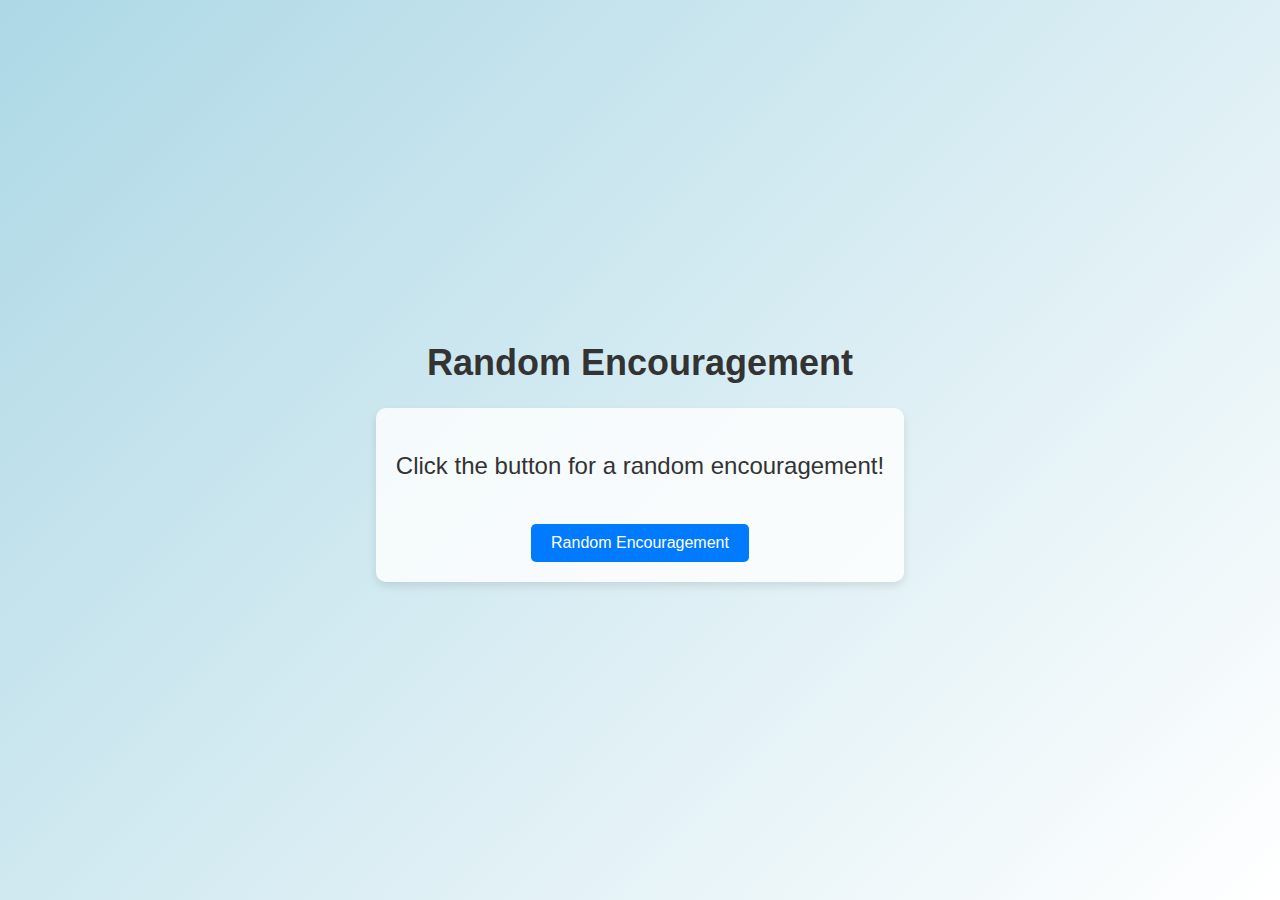
==== encouragement.html @ 7fe1251b "Rename encouragement to encouragement.html" ====
<!DOCTYPE html>
<html lang="en">
<head>
    <meta charset="UTF-8">
    <meta name="viewport" content="width=device-width, initial-scale=1.0">
    <title>Random Encouragement</title>
    <style>
        body {
            font-family: Arial, sans-serif;
            background: linear-gradient(135deg, #add8e6, #ffffff);
            display: flex;
            flex-direction: column;
            justify-content: center;
            align-items: center;
            height: 100vh;
            margin: 0;
        }

        h1 {
            font-size: 36px;
            color: #333;
            text-align: center;
        }

        #encouragement-container {
            background-color: rgba(255, 255, 255, 0.8);
            padding: 20px;
            border-radius: 10px;
            text-align: center;
            box-shadow: 0 4px 8px rgba(0, 0, 0, 0.1);
        }

        #encouragement {
            font-size: 24px;
            color: #333;
        }

        #encouragement-button {
            margin-top: 20px;
            padding: 10px 20px;
            font-size: 16px;
            background-color: #007bff;
            color: #fff;
            border: none;
            border-radius: 5px;
            cursor: pointer;
        }

        #encouragement-button:hover {
            background-color: #0056b3;
        }
    </style>
</head>
<body>
    <h1>Random Encouragement</h1>
    <div id="encouragement-container">
        <p id="encouragement">Click the button for a random encouragement!</p>
        <button id="encouragement-button">Random Encouragement</button>
    </div>
    <script>
        const encouragements = [
            "You're doing great!",
            "Keep pushing forward!",
            "Believe in yourself!",
            "You are capable of amazing things!",
            "Stay positive and keep moving!",
            "Your hard work is paying off!",
            "Keep up the great work!",
            "You can do it!",
            "Stay strong and keep going!",
            "You are incredible!"
        ];

        document.getElementById("encouragement-button").addEventListener("click", function() {
            const randomIndex = Math.floor(Math.random() * encouragements.length);
            const randomEncouragement = encouragements[randomIndex];
            document.getElementById("encouragement").textContent = randomEncouragement;
        });
    </script>
</body>
</html>
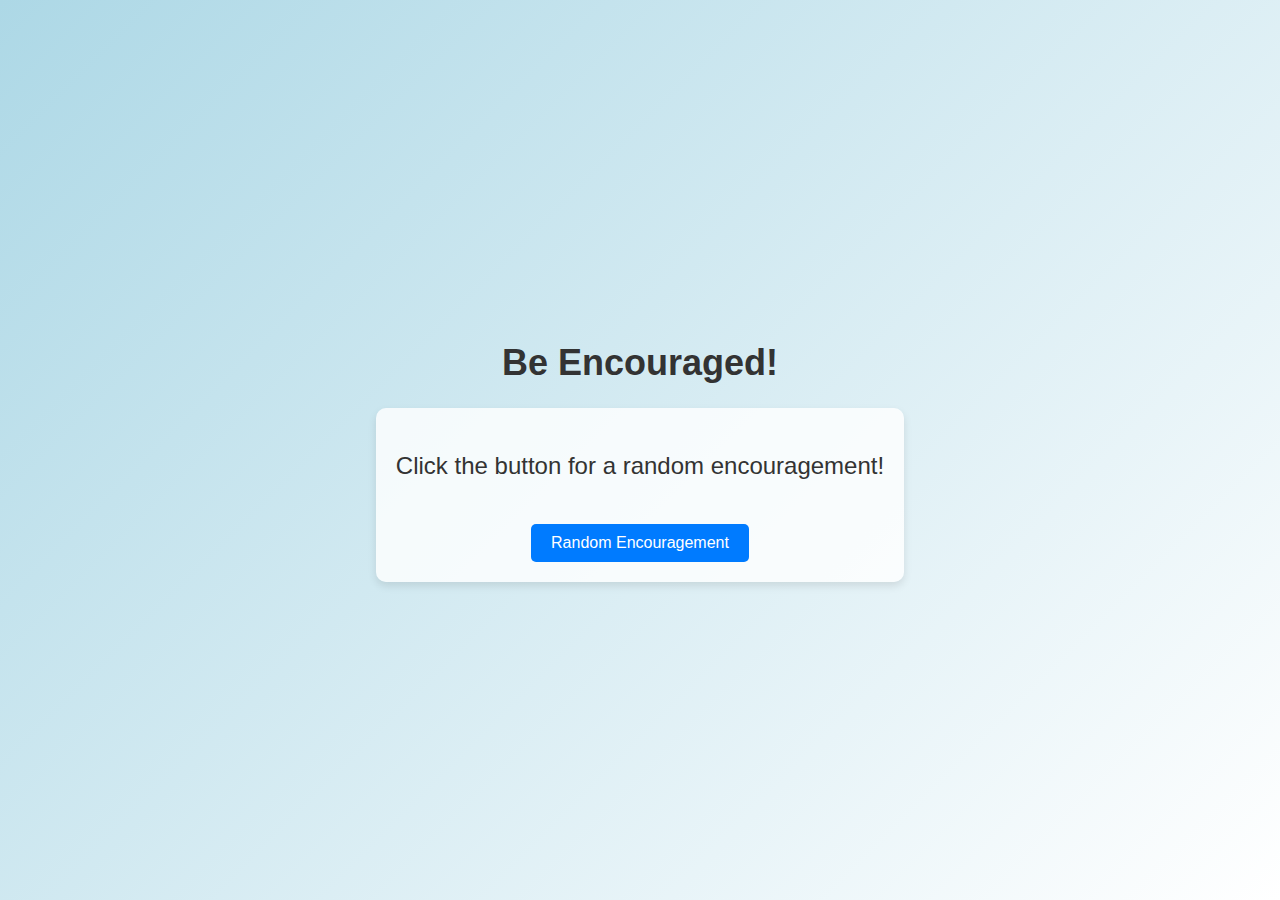
==== commit 833f89ac: "Update encouragement.html" ====
--- a/encouragement.html
+++ b/encouragement.html
@@ -52,7 +52,7 @@
     </style>
 </head>
 <body>
-    <h1>Random Encouragement</h1>
+    <h1>Be Encouraged!</h1>
     <div id="encouragement-container">
         <p id="encouragement">Click the button for a random encouragement!</p>
         <button id="encouragement-button">Random Encouragement</button>
@@ -69,6 +69,13 @@
             "You can do it!",
             "Stay strong and keep going!",
             "You are incredible!"
+            "Are you Godzilla because you're wrecking it!"
+        "Fuck the haters"
+        "Torment the vile who walk upon the earth"
+        "You are doing amazing!"
+        "Your boss is just envious of your swagger"
+        "Reptar thinks your the best"
+    
         ];
 
         document.getElementById("encouragement-button").addEventListener("click", function() {
